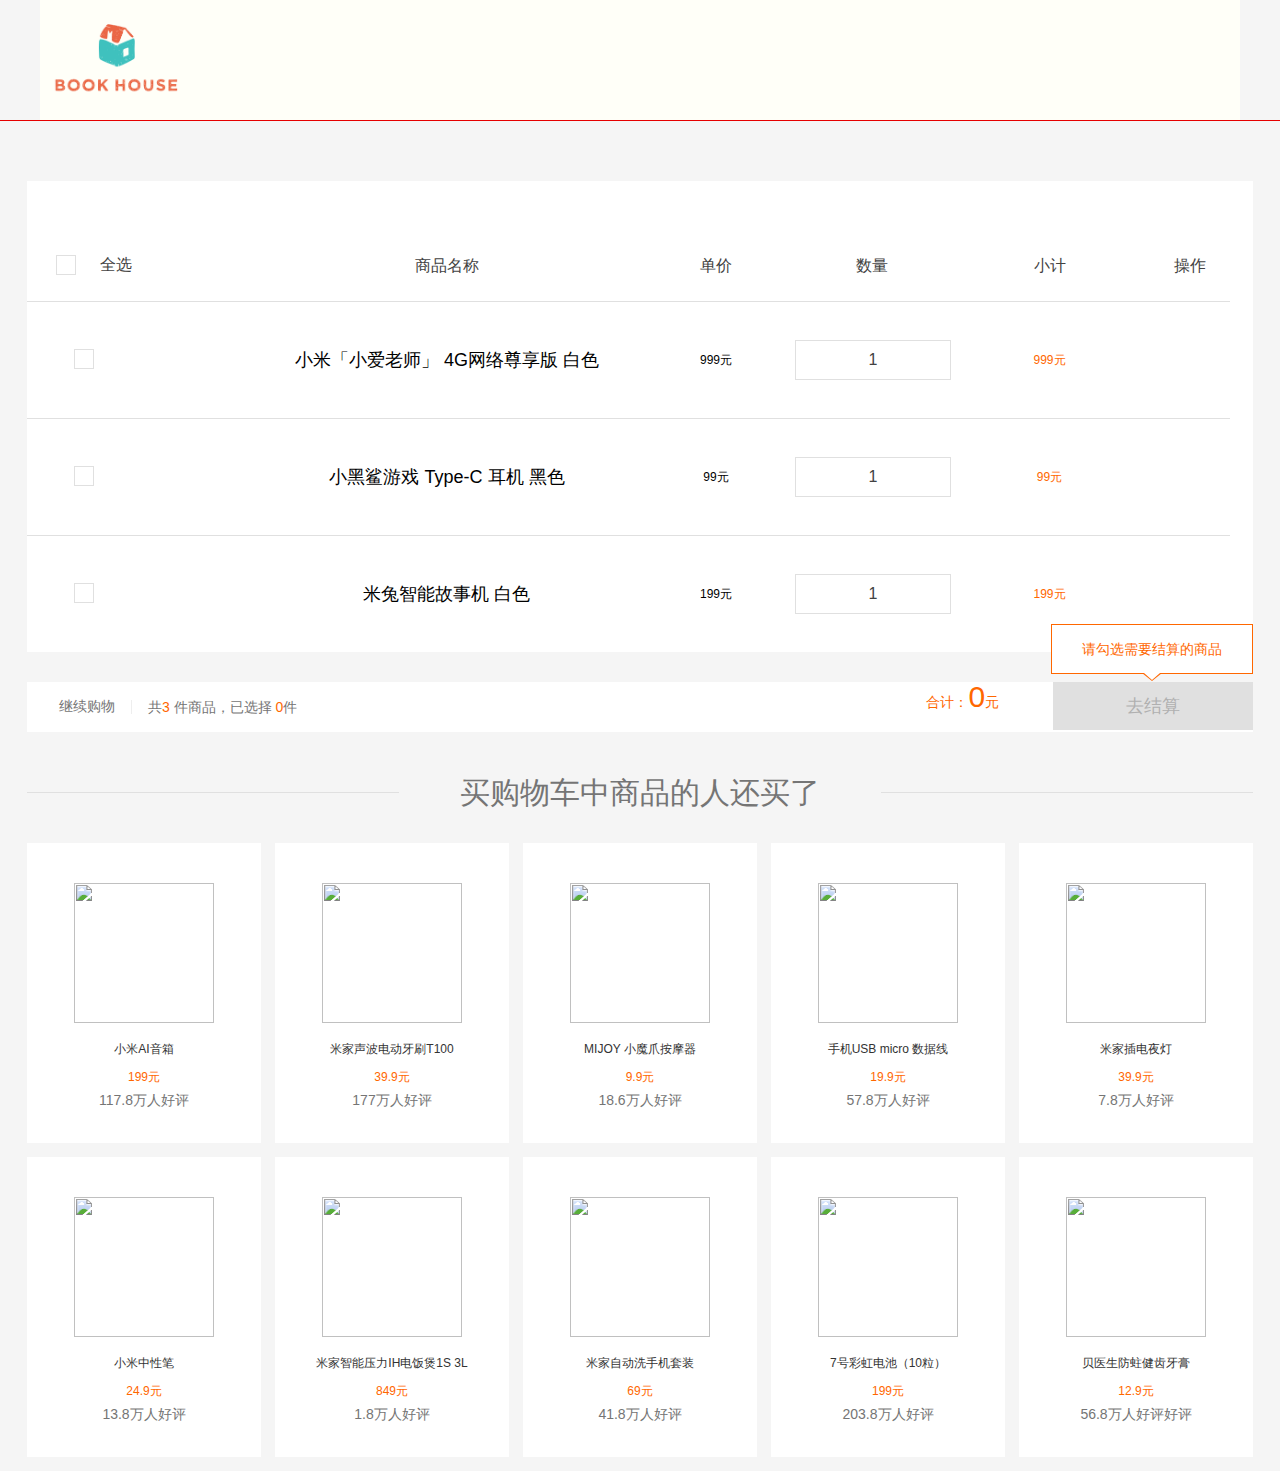
==== html/cart.html @ a9d463f5 "add first" ====
<!DOCTYPE html>
<html lang="en">

<head>
    <meta charset="UTF-8">
    <meta http-equiv="X-UA-Compatible" content="IE=edge">
    <meta name="viewport" content="width=device-width, initial-scale=1.0">
    <title>书屋--购物车</title>
    <link rel="stylesheet" href="https://at.alicdn.com/t/font_2329460_legvgzs3jvm.css">
    <link rel="stylesheet" href="../css/reset.css">
    <link rel="stylesheet" href="../css/public.css">
    <!-- <link rel="stylesheet" href="../css/cart1.css"> -->
    <link rel="stylesheet" href="../css/cart.css">
    <script src="../js/cart.js"></script>
</head>

<body>
    <header class="headerWrap">
        <div class="header">
            <img src="../imgs/logo.png" alt="">

        </div>
    </header>
    <div class="content">
        <div class="center">
            <table>
                <tbody class="tb">
                    <tr class="thead">
                        <td class="fist"><i class="iconfont icon-succ all"></i> 全选</td>
                        <td class="simg"></td>
                        <td class="shopName">商品名称</td>
                        <td class="price">单价</td>
                        <td class="number">数量</td>
                        <td class="count">小计</td>
                        <td class="op">操作</td>
                    </tr>
                </tbody>
            </table>
        </div>
        <div class="crta">
            <div class="c-left">
                <a href="#" class="back-shopping">继续购物</a>
                <span class="cart-total">共<i class="c-number">3</i> 件商品，已选择
                    <i class="g-number">0</i>件
                </span>
            </div>
            <div class="total-price">
                <span>合计：<em>0</em>元</span>
                <div class="noTip">请勾选需要结算的商品</div>
                <a href="javascript:" class="close btn-disabled">去结算</a>
            </div>
        </div>
        <div class="content">
            <h2 class="shoptitle"><span class="title">买购物车中商品的人还买了</span></h2>
            <div class="shop-all">
                <ul class="shopList clearfix">
                </ul>
            </div>
        </div>

    </div>
</body>

</html>
---- css/public.css ----
html,body{
    height: 100%;
    width: 100%;
}
body{
    background: #f6f4f5;
}
.headerWrap{
    height: 120px;
    border-bottom: 1px solid #e60000;
}
.header{
    width: 1200px;
    height: 120px;
    background: #fffff8;
    margin: 0 auto;
}
.header img{
    height: 120px;
}

.footer{
    /* width: 100%; */
    height: 200px;
    border-top: 1px solid #bbb;
}
.footer .footerNav{
    padding-top: 46px;
}
.footer .footerNav ul{
    display: flex;
    width: 500px;

    margin: 10px auto;
}
.footer .footerNav ul li{
    height: 30px;
    padding: 9px 0;
}
.footer .footerNav ul li a{
    color: #333333;
    padding:  0 30px;
    border-right: 1px solid #bbb;
}
.footer .footerNav ul li:nth-child(4) a{
    border-right: none;
}
.footer .footerNav ul li a:hover{
    text-decoration:underline;
    color: #e60000;
}
---- css/cart.css ----
* {
    margin: 0;
    padding: 0;
}
 
a {
    text-decoration: none;
}
 
tr,
td {
    box-sizing: border-box;
}
 
body {
    background-color: #f5f5f5;
}
 
.center {
    width: 1226px;
    /* margin: 0 auto; */
    padding-top: 50px;
    /* margin-top: 100px; */
    background-color: #fff;
    /* border-top: 2px solid #ff6700; */
}
 
table {
    border-collapse: collapse;
}
 
.c {
    width: 110px;
}
 
.simg {
    width: 120px;
}
 
.icon-succ {
    display: inline-block;
    width: 18px;
    height: 18px;
    line-height: 18px;
    border: 1px solid #e0e0e0;
    margin-left: 24px;
    margin-right: 20px;
    background-color: #fff;
    color: #fff;
    font-size: 16px;
    text-align: center;
    vertical-align: middle;
    position: relative;
    top: -1px;
    cursor: pointer;
}
 
 
/* 悬停 */
 
.icon-succ:hover {
    color: #757575;
}
 
table .tb .btn {
    background-color: #ff6700;
    color: #fff;
}
 
.thead {
    width: 1226px;
    height: 70px;
    color: #424242;
    font-size: 16px;
}
 
.thead tr {
    height: 70px;
}
 
.shopName {
    width: 380px;
}
 
.number {
    text-align: center;
    width: 150px;
}
 
.price {
    text-align: center;
    width: 158px;
}
 
.count {
    text-align: center;
    width: 201px;
    box-sizing: border-box;
}
 
.op {
    text-align: center;
    width: 80px;
}
 
 
/* tr边框 */
 
.tlist {
    padding: 15px 26px 15px 0;
    border-top: 1px solid #e0e0e0;
    height: 117px;
    box-sizing: border-box;
}
 
 
/*计数框 */
 
.nu {
    border: 1px solid #e0e0e0;
    height: 38px;
    width: 100%;
    display: flex;
    text-align: center;
    justify-content: space-between;
    position: relative;
}
 
.nu .msg {
    position: absolute;
    width: 100%;
    left: 0;
    bottom: -24px;
    font-size: 12px;
    color: #b0b0b0;
    display: none;
}
 
 
/* 加减 */
 
.nu span {
    font-size: 12px;
    width: 40px;
    height: 38px;
    font-weight: bold;
    display: inline-block;
    line-height: 40px;
}
 
.nu span:hover {
    background-color: #e0e0ee;
    transition: all 0.3s;
}
 
.numbers {
    margin-right: 40px;
}
 
 
/*  */
 
.shopNumber {
    width: 72px;
    height: 38px;
    line-height: 38px;
    padding: 0;
    border-width: 0;
    color: #424242;
    font-size: 16px;
    outline: none;
    text-align: center;
}
 
.clear::after {
    content: "";
    display: block;
    clear: both;
}
 
 
/* 文字说明 */
 
.titles {
    font-size: 18px;
    font-weight: 400;
    text-overflow: ellipsis;
    white-space: nowrap;
    overflow: hidden;
}
 
 
/* 删除 */
 
.ic {
    color: #ff6700;
}
 
.icon-X- {
    width: 24px;
    height: 24px;
    display: inline-block;
    line-height: 24px;
    border-radius: 12px;
    font-size: 12px;
    font-weight: bold;
    color: #757575;
    transition: all 0.3s;
}
 
.icon-X-:hover {
    color: #fff;
    background-color: #e53935;
}
 
 
/* 购物选项 */
 
.crta {
    width: 1226px;
    height: 50px;
    margin: 0 auto;
    text-align: center;
    display: flex;
    background-color: #fff;
    justify-content: space-between;
    align-items: center;
    font-size: 14px;
    color: #757575;
    margin-top: 30px;
}
 
i {
    font-style: normal;
}
 
.c-left {
    height: 50px;
    font-size: 14px;
    color: #757575;
    text-align: center;
    display: flex;
    align-items: center;
}
 
 
/* 继续购物 */
 
.c-left .back-shopping {
    height: 16px;
    margin-left: 32px;
    width: 56px;
    transition: color 0.3s;
    display: inline-block;
    font-size: 14px;
    color: #757575;
}
 
 
/* 悬停变色 */
 
.c-left .back-shopping:hover {
    color: #ff6700;
}
 
.cart-total {
    margin-left: 16px;
    padding-left: 16px;
    border-left: 1px solid #eee;
    color: #757575;
    display: inline-block;
    box-sizing: border-box;
}
 
.cart-total i {
    color: #ff6700;
}
 
 
/* 合计 */
 
.total-price {
    height: 50px;
    color: #ff6700;
    position: relative;
}
 
.total-price em {
    font-style: normal;
    font-size: 30px;
}
 
.total-price span {
    text-align: right;
    display: inline-block;
}
 
.total-price .close {
    width: 200px;
    height: 48px;
    display: inline-block;
    line-height: 48px;
    font-size: 18px;
    margin-left: 50px;
    vertical-align: top;
}
 
.btn-disabled {
    background: #e0e0e0;
    border-color: #e0e0e0;
    color: #b0b0b0;
    cursor: default;
}
 
.total-price .btn-close {
    padding-left: 13px;
    color: #ff6700;
    background: #ff6700;
    border-color: #ff6700;
    color: #fff;
}
 
 
/* 勾选 */
 
.noTip {
    width: 200px;
    height: 48px;
    line-height: 48px;
    position: absolute;
    top: -58px;
    right: 0;
    background-color: #fff;
    border: 1px solid #ff6700;
    color: #ff6700;
    text-align: center;
}
 
.noTip::before {
    content: "";
    bottom: -8px;
    margin-left: -10px;
    border-width: 8px 10px 0;
    border-color: #ff6700 rgba(0, 0, 0, 0) rgba(0, 0, 0, 0);
    z-index: 1;
    display: block;
    width: 0px;
    height: 0px;
    border-style: solid dashed dashed;
    position: absolute;
    left: 50%;
}
 
.noTip::after {
    content: "";
    bottom: -7px;
    margin-left: -8px;
    border-width: 7px 8px 0;
    border-color: #fff rgba(0, 0, 0, 0) rgba(0, 0, 0, 0);
    z-index: 2;
    display: block;
    width: 0px;
    height: 0px;
    border-style: solid dashed dashed;
    position: absolute;
    left: 50%;
}
 
 
/* 还买了模块 */
 
.content {
    width: 1226px;
    margin: 0 auto;
    text-align: center;
    margin-top: 60px;
}
 
.shoptitle {
    position: relative;
    margin: 0;
    height: 50px;
    font-size: 30px;
    font-weight: 400;
    color: #757575;
    border-top: 1px solid #e0e0e0;
}
 
.title {
    position: absolute;
    top: -20px;
    left: 372px;
    height: 40px;
    width: 482px;
    line-height: 40px;
    text-align: center;
    display: block;
    background-color: #f5f5f5;
}
 
 
/* 商品列表 */
 
.shop-all {
    width: 1226px;
    height: 628px;
}
 
.shopitem {
    float: left;
    width: 234px;
    height: 300px;
    padding: 0 20px;
    margin: 0 0 14px 14px;
    padding: 0;
    position: relative;
    overflow: hidden;
    list-style: none;
    background-color: #fff;
    text-align: center;
    color: #757575;
}
 
 
/* 商品列表 */
 
.shopitem img {
    display: block;
    margin: 40px auto 20px;
    width: 140px;
    height: 140px;
}
 
.shopList {
    margin: 0 0 0 -14px;
    height: 628px;
}
 
.shop-name {
    margin: 0 10px 10px;
    height: 18px;
    text-overflow: ellipsis;
    white-space: nowrap;
    overflow: hidden;
    color: #333;
}
 
.shop-price {
    margin-bottom: 10px;
    color: #ff6700;
}
 
.shop-tips {
    color: #757575;
    font-size: 14px;
}
 
.action {
    width: 118px;
    border: 1px solid #ff6700;
    background: #fff;
    color: #ff6700;
    height: 28px;
    position: absolute;
    left: 50%;
    height: 28px;
    font-size: 12px;
    line-height: 28px;
    margin-left: -64px;
    bottom: -40px;
    transition: all .3s;
}
 
.shopitem:hover .action {
    bottom: 15px;
}
 
.action:hover {
    background-color: #ff6700;
    color: #fff;
}
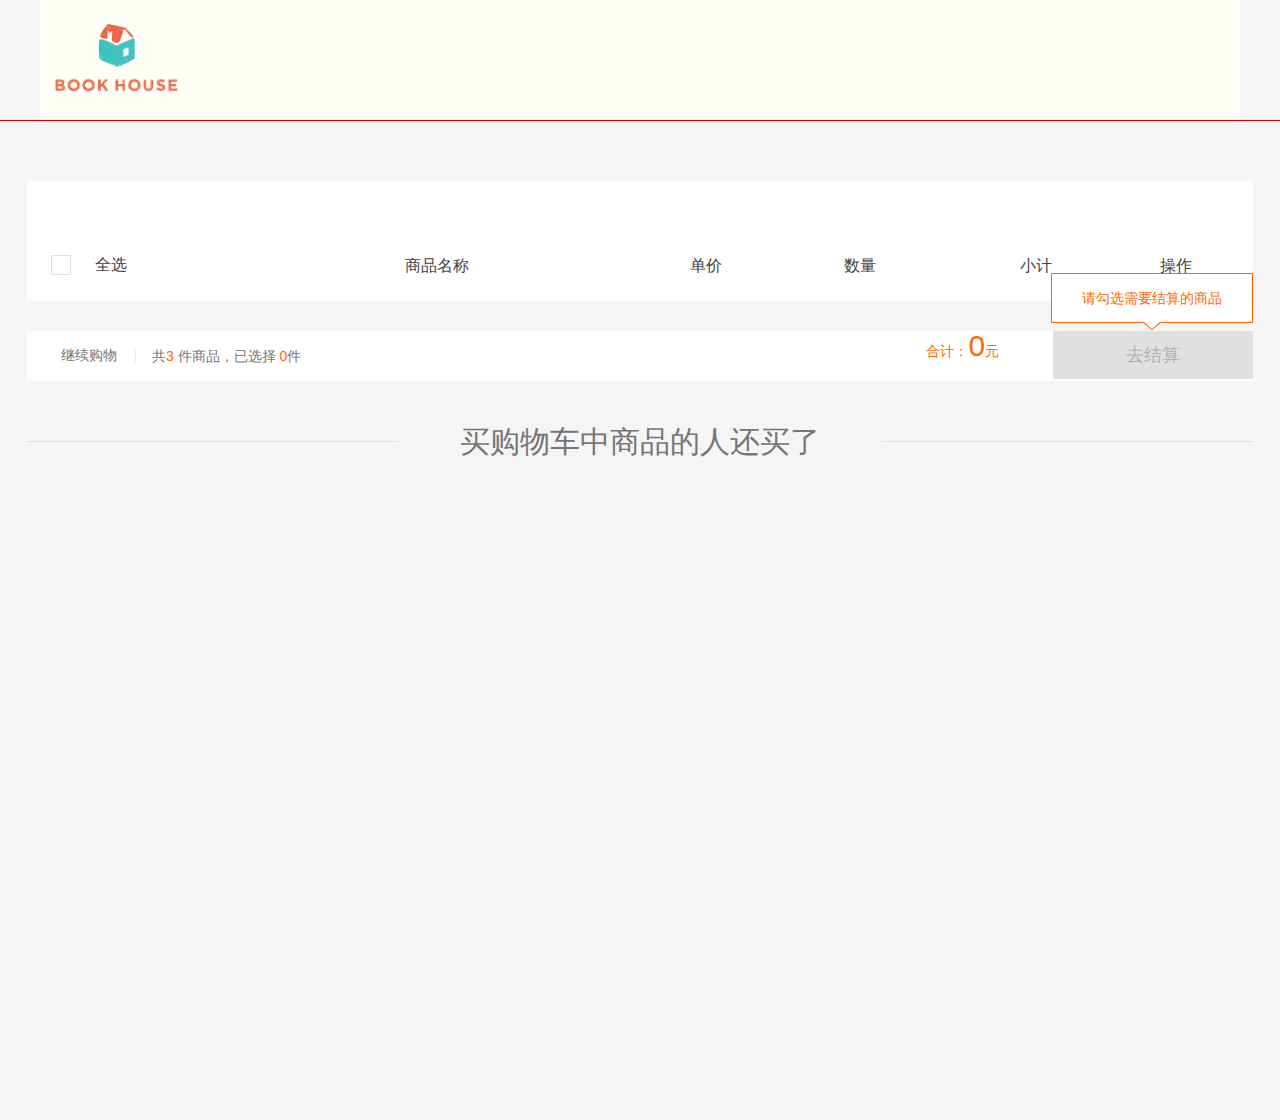
==== commit 8b3d2ab3: "update" ====
--- a/html/cart.html
+++ b/html/cart.html
@@ -11,6 +11,7 @@
     <link rel="stylesheet" href="../css/public.css">
     <!-- <link rel="stylesheet" href="../css/cart1.css"> -->
     <link rel="stylesheet" href="../css/cart.css">
+    <script src="../js/ajax.js"></script>
     <script src="../js/cart.js"></script>
 </head>
 
--- a/css/public.css
+++ b/css/public.css
@@ -48,4 +48,76 @@
 .footer .footerNav ul li a:hover{
     text-decoration:underline;
     color: #e60000;
+}
+#right-nav {
+    width: 45px;
+    height: 100%;
+    position: fixed;
+    top: 50%;
+    right: 0;
+    z-index: 20;
+    margin: -90px 0 0;
+}
+#right-nav-list1 {
+    position: relative;
+    right: 0;
+    top: 0;
+    z-index: 20;
+}
+#right-nav li.first, #right-nav li.first > a {
+    border-radius: 3px 0 0 0;
+}
+#right-nav li {
+    position: relative;
+    left: 0;
+    top: 0;
+    height: 36px;
+    width: 45px;
+    text-align: center;
+    background: #999999;
+}
+#right-nav li > a {
+    width: 100%;
+    display: block;
+    background: #999999;
+    height: 35px;
+    box-sizing: border-box;
+}
+#right-nav li .iconWrap {
+    /* background: url(http://o.bookschina.com/images/nav6.jpg) no-repeat bottom center; */
+    height: 36px;
+    position: relative;
+}
+#right-nav li .iconWrap img {
+    border: 0;
+    vertical-align: middle;
+    margin-left: 15px;
+}
+#right-nav li .navMessage {
+    position: absolute;
+    right: -104px;
+    padding-right: 46px;
+    top: 0;
+    z-index: -1;
+    font-size: 12px;
+    background: #e60000;
+    
+    height: 35px;
+    width: 60px;
+    
+    text-align: center;
+    border-radius: 3px;
+   
+    transition: all linear 300ms;
+}
+#right-nav li .navMessage a{
+    color: #fff;
+    line-height: 35px;
+    text-align: right;
+}
+#right-nav li:hover >a{
+    background: #e60000;
+}
+#right-nav li:hover .navMessage{
+    right: 0px;
 }--- a/css/cart.css
+++ b/css/cart.css
@@ -36,7 +36,10 @@
 .simg {
     width: 120px;
 }
- 
+.tb  .tlist  .simg img{
+    height: 80px;
+    width: 80px;
+}
 .icon-succ {
     display: inline-block;
     width: 18px;
@@ -249,7 +252,7 @@
 .c-left .back-shopping {
     height: 16px;
     margin-left: 32px;
-    width: 56px;
+    width: 60px;
     transition: color 0.3s;
     display: inline-block;
     font-size: 14px;
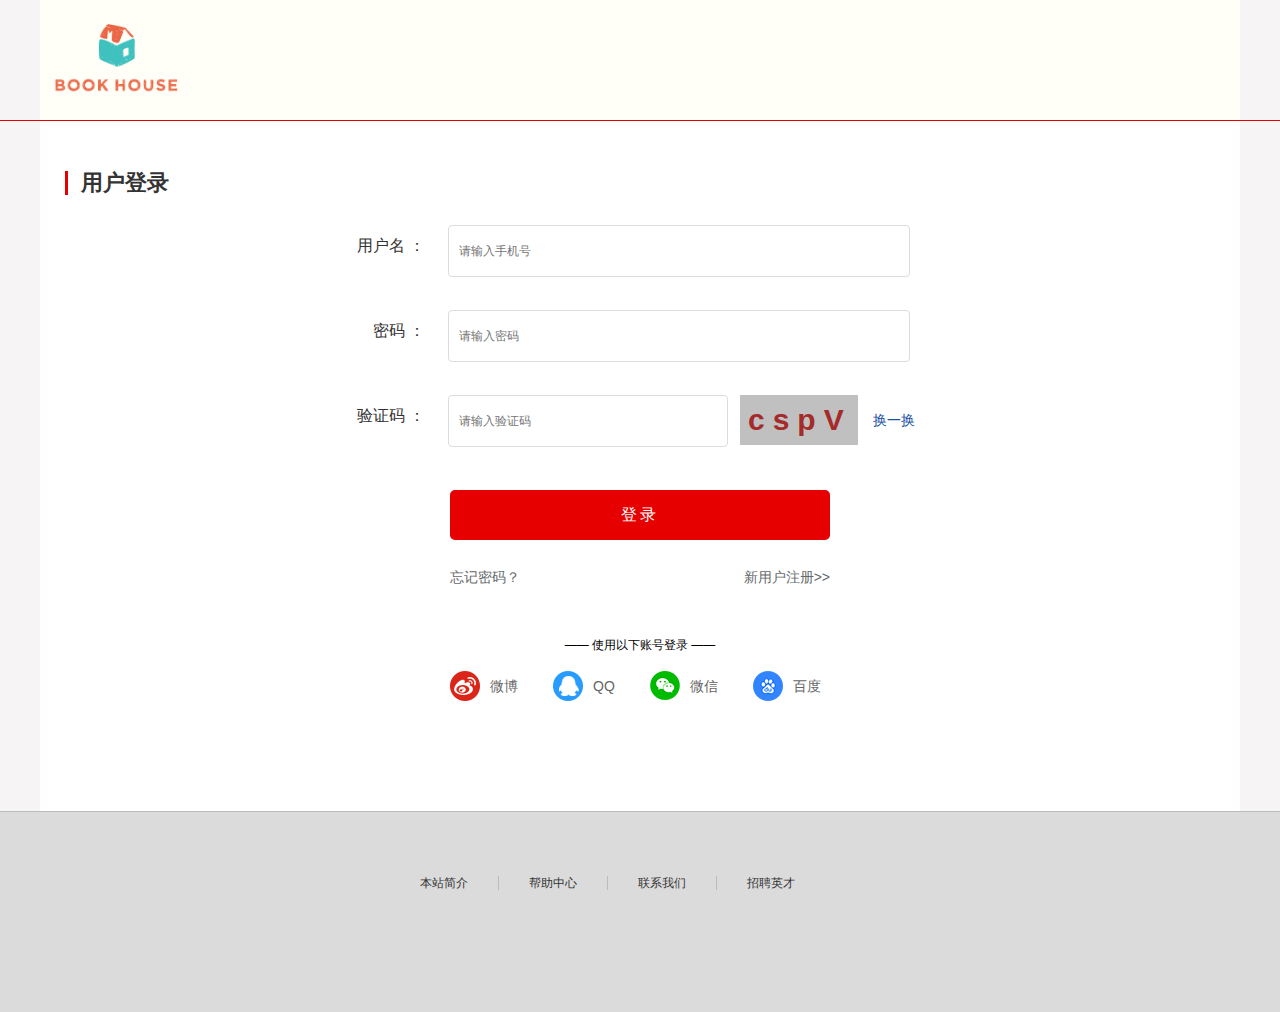
==== commit 9d3804aa: "基本实现项目功能" ====
--- a/html/cart.html
+++ b/html/cart.html
@@ -9,10 +9,12 @@
     <link rel="stylesheet" href="https://at.alicdn.com/t/font_2329460_legvgzs3jvm.css">
     <link rel="stylesheet" href="../css/reset.css">
     <link rel="stylesheet" href="../css/public.css">
-    <!-- <link rel="stylesheet" href="../css/cart1.css"> -->
+
     <link rel="stylesheet" href="../css/cart.css">
     <script src="../js/ajax.js"></script>
     <script src="../js/cart.js"></script>
+    <script src="../js/jquery.min.js"></script>
+    <script src="https://cdn.bootcdn.net/ajax/libs/axios/0.21.1/axios.js"></script>
 </head>
 
 <body>
@@ -41,7 +43,7 @@
         <div class="crta">
             <div class="c-left">
                 <a href="#" class="back-shopping">继续购物</a>
-                <span class="cart-total">共<i class="c-number">3</i> 件商品，已选择
+                <span class="cart-total">共<i class="c-number">0</i> 件商品，已选择
                     <i class="g-number">0</i>件
                 </span>
             </div>
@@ -60,6 +62,55 @@
         </div>
 
     </div>
+    <div id="right-nav">
+        <div class="w">
+            <ul id="right-nav-list1">
+                <li class="first">
+                    <a href="../html/myOrder.html">
+                        <div class="iconWrap">
+                            <img src="../imgs/person.png" alt="">
+                        </div>
+                    </a>
+                    <div class="navMessage">
+                        <a href="../html/myOrder.html" target="_blank">个人中心</a>
+                    </div>
+                </li>
+                <li>
+                    <a href="../html/cart.html">
+                        <div class="iconWrap">
+                            <img src="../imgs/cart.png" alt="">
+                        </div>
+                    </a>
+                    <div class="navMessage">
+                        <a href="../html/cart.html" target="_blank">购物车</a>
+                    </div>
+                </li>
+                <li style="height:35px;" class="last">
+
+                    <a href="">
+                        <div class="iconWrap">
+                            <img src="../imgs/goDing.png" alt="">
+                        </div>
+                    </a>
+                    <div class="navMessage">
+                        <a href="#" target="_blank">回到顶部</a>
+                    </div>
+                </li>
+
+            </ul>
+        </div>
+
+    </div>
+    <footer class="footer">
+        <div class="footerNav">
+            <ul>
+                <li><a href="#">本站简介</a></li>
+                <li><a href="#">帮助中心</a></li>
+                <li><a href="#">联系我们</a></li>
+                <li><a href="#">招聘英才</a></li>
+            </ul>
+        </div>
+    </footer>
 </body>
 
 </html>--- a/css/public.css
+++ b/css/public.css
@@ -18,11 +18,129 @@
 .header img{
     height: 120px;
 }
+.topBar{
+    width: 1200px;
+    height: 38px;
+    margin: 0 auto;
+}
+.topBar .daohang{
+    width: 520px;
+    height: 38px;
+    display: flex;
+}
+.topBar .daohang li{
+    padding: 0 24px;
+}
+.topBar .daohang li a{
+    display: block;
+}
+.topBar .daohang li:hover{
+    background: #e60000;
+    color: #fff;
+}
+.topBar .daohang li:hover a{
+    color: #fff;
+}
+.topBar .daohang li a{
+    color: #333;
+    line-height: 38px;
+}
+.topBar .loginwrap{
+    width: 194px;
+    height: 38px;
+    display: flex;
+}
+.topBar .loginwrap p{
+    color: #666666;
+    font-weight: 400;
+    line-height: 38px;
+}
+.topBar .loginwrap a{
+    color: #e60000;
+    margin-left: 10px;
+    line-height: 38px;
+}
+.topBar .loginwrap span {
+    color: #d1d1d1;
+    margin-left: 10px;
+    line-height: 38px;
+}
+.topLogoWrap{
+    height: 126px;
+    background: #fffff8;
+    border-bottom: 1px solid #e60000;
+}
+.topLogo{
+    width: 1200px;
+    height: 110px;
+    margin: 0 auto;
+    display: flex;
+    
+}
+.topLogo img{
+    height: 110px;
+}
+.topLogo .search{
+    width: 850px;
+    height: 110px;
+    margin-left: 100px;
+    display: flex;
+    align-items: center;
+    
+}
+.topLogo .search .searchFrom{
+    width: 770px;
+    height: 45px;
+    border: 2px solid #e60000;
+    border-right: none;
+    display: flex;
+    align-items: center;
+    padding-left: 10px;
+    background: #fff;
+}
+.search .searchFrom .shurukuang{
+    border: none;
+    width: 590px;
+}
+.search .searchFrom .searchAll{
+    width: 100px;
+    height: 45px;
+    /* background: #fffff8; */
+    border-left: 1px solid #dbdbdb;
+    position: relative;
+
+}
+.search .searchFrom .searchAll .searchnav{
+    line-height: 45px;
+    margin-left: 15px;
+}
+.search .searchFrom .searchAll span{
+    position: absolute;
+    background: url(../imgs/xiaotubiao.png) no-repeat 0 -10px;
+    width: 7px;
+    height: 4px;
+    top: 20px;
+    right: 12px;
+}
+.search .searchFrom  .searchBtn{
+    display: block;
+    height: 46px;
+    background: #e60000;
+    color: #fff;
+    line-height: 45px;
+    width: 80px;
+    text-align: center;
+    font-size: 14px;
+    font-family: 'Microsoft YaHei';
+    letter-spacing: 3px;
+    border-right: 1px solid #e60000;
+}
 
 .footer{
     /* width: 100%; */
     height: 200px;
     border-top: 1px solid #bbb;
+    background: #dbdbdb;
 }
 .footer .footerNav{
     padding-top: 46px;
